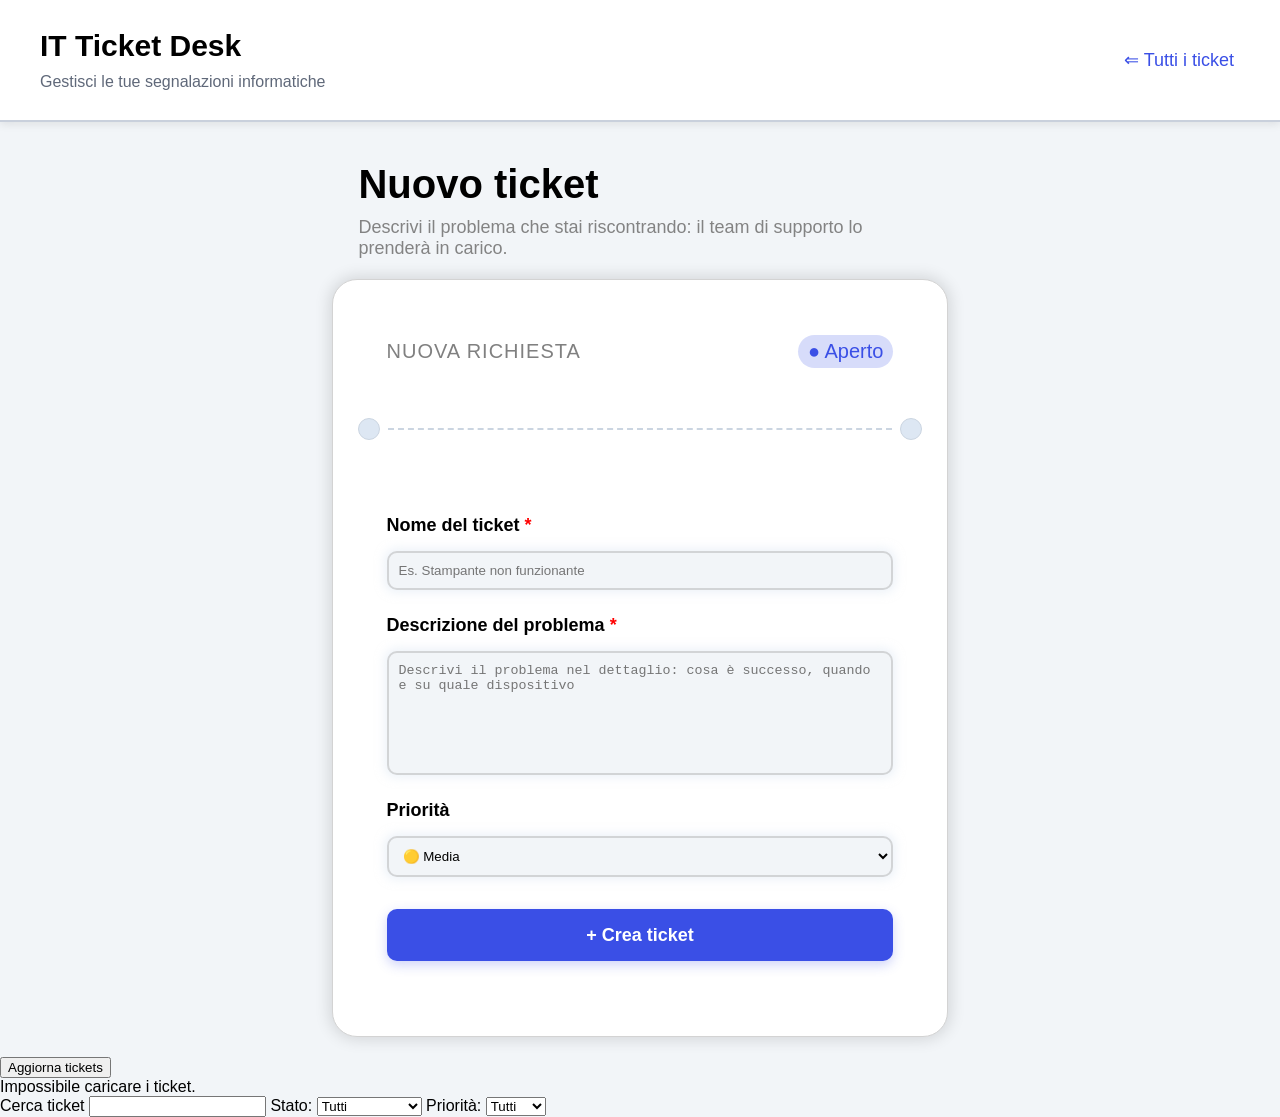
==== static/index.html @ 0a1bf8a2 "prima versione funzionante del mini (micro) help desk" ====
<!DOCTYPE html>
<html lang="it-IT">
<head>
    <meta charset="UTF-8">
    <meta name="viewport" content="width=device-width, initial-scale=1.0">
    <title>IT Ticket Desk</title>
    <link rel="stylesheet" href="/static/style.css">
    <script src="/static/script.js" defer></script>
</head>
<body>
    <div class="header"> 
        <div class="header-left-side">
            <p class="title">IT Ticket Desk</p>
            <p class="subtitle">Gestisci le tue segnalazioni informatiche</p>
        </div>
        <div class="header-right-side">
            <button class="header-button" type="button">⇐ Tutti i ticket</button>
        </div>
        
        
    </div>

    
    <div class="new-ticket-container">
        <p class="new-ticket-title">Nuovo ticket</p>
        <p class="new-ticket-subtitle">Descrivi il problema che stai riscontrando: il team di supporto lo prenderà in carico.</p>
        <div class="new-ticket-form-container">
            <div class="new-ticket-header">
                <p class="new-ticket-header-title">NUOVA RICHIESTA</p>
                <p class="new-ticket-header-status">● Aperto</p>
            </div>
            <div class="new-ticket-separator">
                <span  class="dot"></span >
                <hr class="line"></hr>
                <span  class="dot"></span >
            </div>
            <form class="ticket-form" id="ticket-form">
                <label class="ticket-name-label" for="ticket-name">Nome del ticket<span class="required"> *</span></label>
                <input class="ticket-name" type="text" id="ticket-name" placeholder="Es. Stampante non funzionante" required minlength="3" maxlength="100">

                <label class="ticket-description-label" for="ticket-description">Descrizione del problema<span class="required"> *</span></label>
                <textarea class="ticket-description" id="ticket-description" placeholder="Descrivi il problema nel dettaglio: cosa è successo, quando e su quale dispositivo" required minlength="10" maxlength="2000"></textarea>

                <label class="ticket-priority-label" for="ticket-priority">Priorità</label>
                <select class="ticket-priority" id="ticket-priority">
                    <option value="bassa">🟢 Bassa</option>
                    <option value="media" selected>🟡 Media</option>
                    <option value="alta">🔴 Alta</option>
                </select>

                <button class="form-button" type="submit">+ Crea ticket</button>
            </form>
        </div>
    </div>

    <button id="refresh-tickets">Aggiorna tickets</button>
    <p class="feedback" id="feedback" role="status"></p>
    
    <label for="filter-search">Cerca ticket</label>
    <input type="search" id="filter-search">
    
    <label for="filter-status">Stato:</label>
    <select name="" id="filter-status">
        <option value="">Tutti</option>
        <option value="aperto">Aperto</option>
        <option value="in lavorazione">In lavorazione</option>
        <option value="risolto">Risolto</option>
    </select>
    
    <label for="filter-priority">Priorità:</label>
    <select name="" id="filter-priority">
        <option value="">Tutti</option>
        <option value="bassa">Bassa</option>
        <option value="media">Media</option>
        <option value="alta">Alta</option>
    </select>
    
    <div id="ticket-list"></div>
</body>
</html>
---- static/style.css ----
:root {
    --accent: #3a4fe6;
    --accent-dark: #2d3fc4;
    --accent-soft: rgba(58, 79, 230, 0.12);
    --accent-ring: rgba(58, 79, 230, 0.25);

    --bg: #f2f5f8;
    --surface: #ffffff;
    --border: #c9d0dc;
    --border-hover: #a9b2c3;
    --border-soft: #e2e6ee;

    --text: #12161f;
    --text-muted: #5b6475;
    --placeholder: #5f6879;
    --danger: #c62f2f;

    --radius-card: 24px;
    --radius-field: 10px;
}

* {
    margin: 0;
    padding: 0,
}

body {
    font-family: Arial, sans-serif;
    background-color: #f2f5f8;
}

.header {
    height: 100px;
    display: flex;
    margin-bottom: 40px;
    justify-content: space-between;
    align-content: center;
    padding: 10px 40px;
    background-color: white;
    border-bottom: 2px solid var(--border);
    box-shadow: 0 3px 8px rgb(0 0 0 / 8%);

}

.header-left-side {
    width: fit-content;
    height: 100%;
    align-content: center;
    
}

.title {
    font-size: 30px;
    font-weight: bold;
    margin-bottom: 10px;
}

.subtitle {
    color: var(--placeholder);
}

.header-right-side {
    width: fit-content;
    height: 100%;
    align-content: center;
}

.header-button {
    font-size: 18px;
    background-color: white;
    border: none;
    color: var(--accent);
}

.new-ticket-container {
    margin: auto;
    width: 55%;
}

.new-ticket-title {
    font-size: 40px;
    font-weight: bold;
    width: 80%;
    margin: 0 auto 10px auto;
}

.new-ticket-subtitle {
    font-size: 18px;
    color: rgb(131, 131, 131);
    width: 80%;
    margin: auto;
}

.new-ticket-form-container {
    width: 80%;
    border: 1px solid rgb(211, 211, 211);
    border-radius: 25px;
    background-color: white;
    margin: 20px auto;
    padding: 25px;
    box-shadow: 0 0 15px 3px rgba(0, 0, 0, 0.12);
}

.new-ticket-header {
    display: flex;
    align-items: center;
    width: 90%;
    margin: 30px auto 50px auto;
    justify-content: space-between;
}

.new-ticket-header-title {
    width: 50%;
    font-size: 20px;
    color: gray;
    letter-spacing: 1px;
}

.new-ticket-header-status {
    width: fit-content;
    font-size: 20px;
    font-weight: 500;
    text-align: center;
    padding: 5px 10px;
    background-color: rgb(58, 79, 230, 0.2);
    border-radius: 999px;
    color: rgb(58, 79, 230);
}

.new-ticket-separator {
    display: flex;
    align-items: center;
    gap: 8px;
    width: 100%;
}

.dot {
    width: 20px;
    height: 20px;
    flex-shrink: 0;
    border-radius: 50%;
    border: 1px solid #cbd5e1;
    background-color: #dde7f3;
}

.line {
    flex: 1;
    border: none;
    border-top: 2px dashed #cbd5e1;
    margin: 0;
}

.ticket-form {
    display: flex;
    width: 90%;
    margin: 50px auto 50px auto;
    flex-direction: column;
}

.ticket-form label {
    margin-top: 25px;
    font-size: 18px;
    font-weight: bold;
}

.required {
    color: red;
    font-size: 18px;
}

.ticket-form input, .ticket-form textarea, .ticket-form select {
    margin-top: 15px;
    background-color: #f2f5f8;
    padding: 10px;
    border: 2px solid rgb(210, 212, 214);
    border-radius: 10px;
    box-shadow: 0 0 10px 3px rgba(221, 231, 243, 0.5);
}

.ticket-form input:focus, .ticket-form textarea:focus, .ticket-form select:focus {
    margin-top: 10px;
    background-color: #f2f5f8;
    padding: 10px;
    outline: none;
    border: 2px solid rgb(58, 79, 230, 0.6);
    border-radius: 10px;
    box-shadow: 0 0 10px 3px rgba(58, 79, 230, 0.5);
}

.ticket-form textarea {
    field-sizing: content;
    resize: none;
    min-height: 100px;
    max-height: 300px;
    overflow-y: auto;
}

.ticket-card {
    border: 1px solid #cbd5e1;
    border-radius: 8px;
    padding: 16px;
    margin-bottom: 12px;
    background-color: #ffffff;
}

.form-button {
    margin-top: 32px;
    width: 100%;
    min-height: 52px;
    padding: 0 24px;
    font-size: 18px;
    font-weight: bold;
    color: white;
    background-color: var(--accent);
    border: none;
    border-radius: var(--radius-field);
    cursor: pointer;
    box-shadow: 0 4px 12px var(--accent-ring);
    transition: background-color 0.15s, transform 0.15s, box-shadow 0.15s;
}

.form-button:hover {
    background-color: var(--accent-dark);
    transform: translateY(-2px);
    box-shadow: 0 8px 20px var(--accent-ring);
}
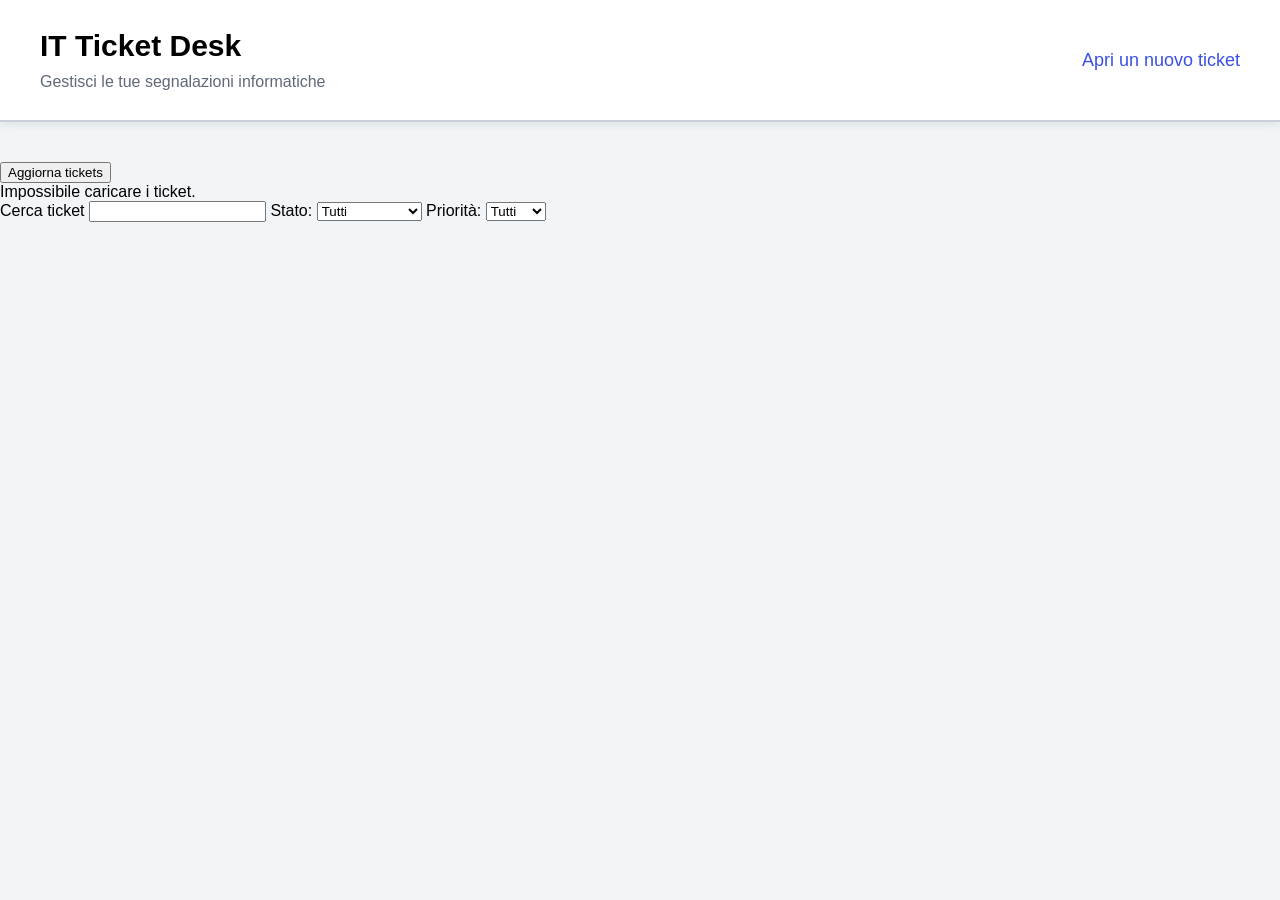
==== commit 321a3513: "Separa elenco ticket e creazione in due pagine" ====
--- a/static/index.html
+++ b/static/index.html
@@ -14,44 +14,11 @@
             <p class="subtitle">Gestisci le tue segnalazioni informatiche</p>
         </div>
         <div class="header-right-side">
-            <button class="header-button" type="button">⇐ Tutti i ticket</button>
+            <a class="header-link" href="/new-ticket">Apri un nuovo ticket</a>
         </div>
-        
-        
     </div>
 
     
-    <div class="new-ticket-container">
-        <p class="new-ticket-title">Nuovo ticket</p>
-        <p class="new-ticket-subtitle">Descrivi il problema che stai riscontrando: il team di supporto lo prenderà in carico.</p>
-        <div class="new-ticket-form-container">
-            <div class="new-ticket-header">
-                <p class="new-ticket-header-title">NUOVA RICHIESTA</p>
-                <p class="new-ticket-header-status">● Aperto</p>
-            </div>
-            <div class="new-ticket-separator">
-                <span  class="dot"></span >
-                <hr class="line"></hr>
-                <span  class="dot"></span >
-            </div>
-            <form class="ticket-form" id="ticket-form">
-                <label class="ticket-name-label" for="ticket-name">Nome del ticket<span class="required"> *</span></label>
-                <input class="ticket-name" type="text" id="ticket-name" placeholder="Es. Stampante non funzionante" required minlength="3" maxlength="100">
-
-                <label class="ticket-description-label" for="ticket-description">Descrizione del problema<span class="required"> *</span></label>
-                <textarea class="ticket-description" id="ticket-description" placeholder="Descrivi il problema nel dettaglio: cosa è successo, quando e su quale dispositivo" required minlength="10" maxlength="2000"></textarea>
-
-                <label class="ticket-priority-label" for="ticket-priority">Priorità</label>
-                <select class="ticket-priority" id="ticket-priority">
-                    <option value="bassa">🟢 Bassa</option>
-                    <option value="media" selected>🟡 Media</option>
-                    <option value="alta">🔴 Alta</option>
-                </select>
-
-                <button class="form-button" type="submit">+ Crea ticket</button>
-            </form>
-        </div>
-    </div>
 
     <button id="refresh-tickets">Aggiorna tickets</button>
     <p class="feedback" id="feedback" role="status"></p>
--- a/static/style.css
+++ b/static/style.css
@@ -65,11 +65,12 @@
     align-content: center;
 }
 
-.header-button {
+.header-link {
     font-size: 18px;
     background-color: white;
     border: none;
     color: var(--accent);
+    text-decoration: none;
 }
 
 .new-ticket-container {
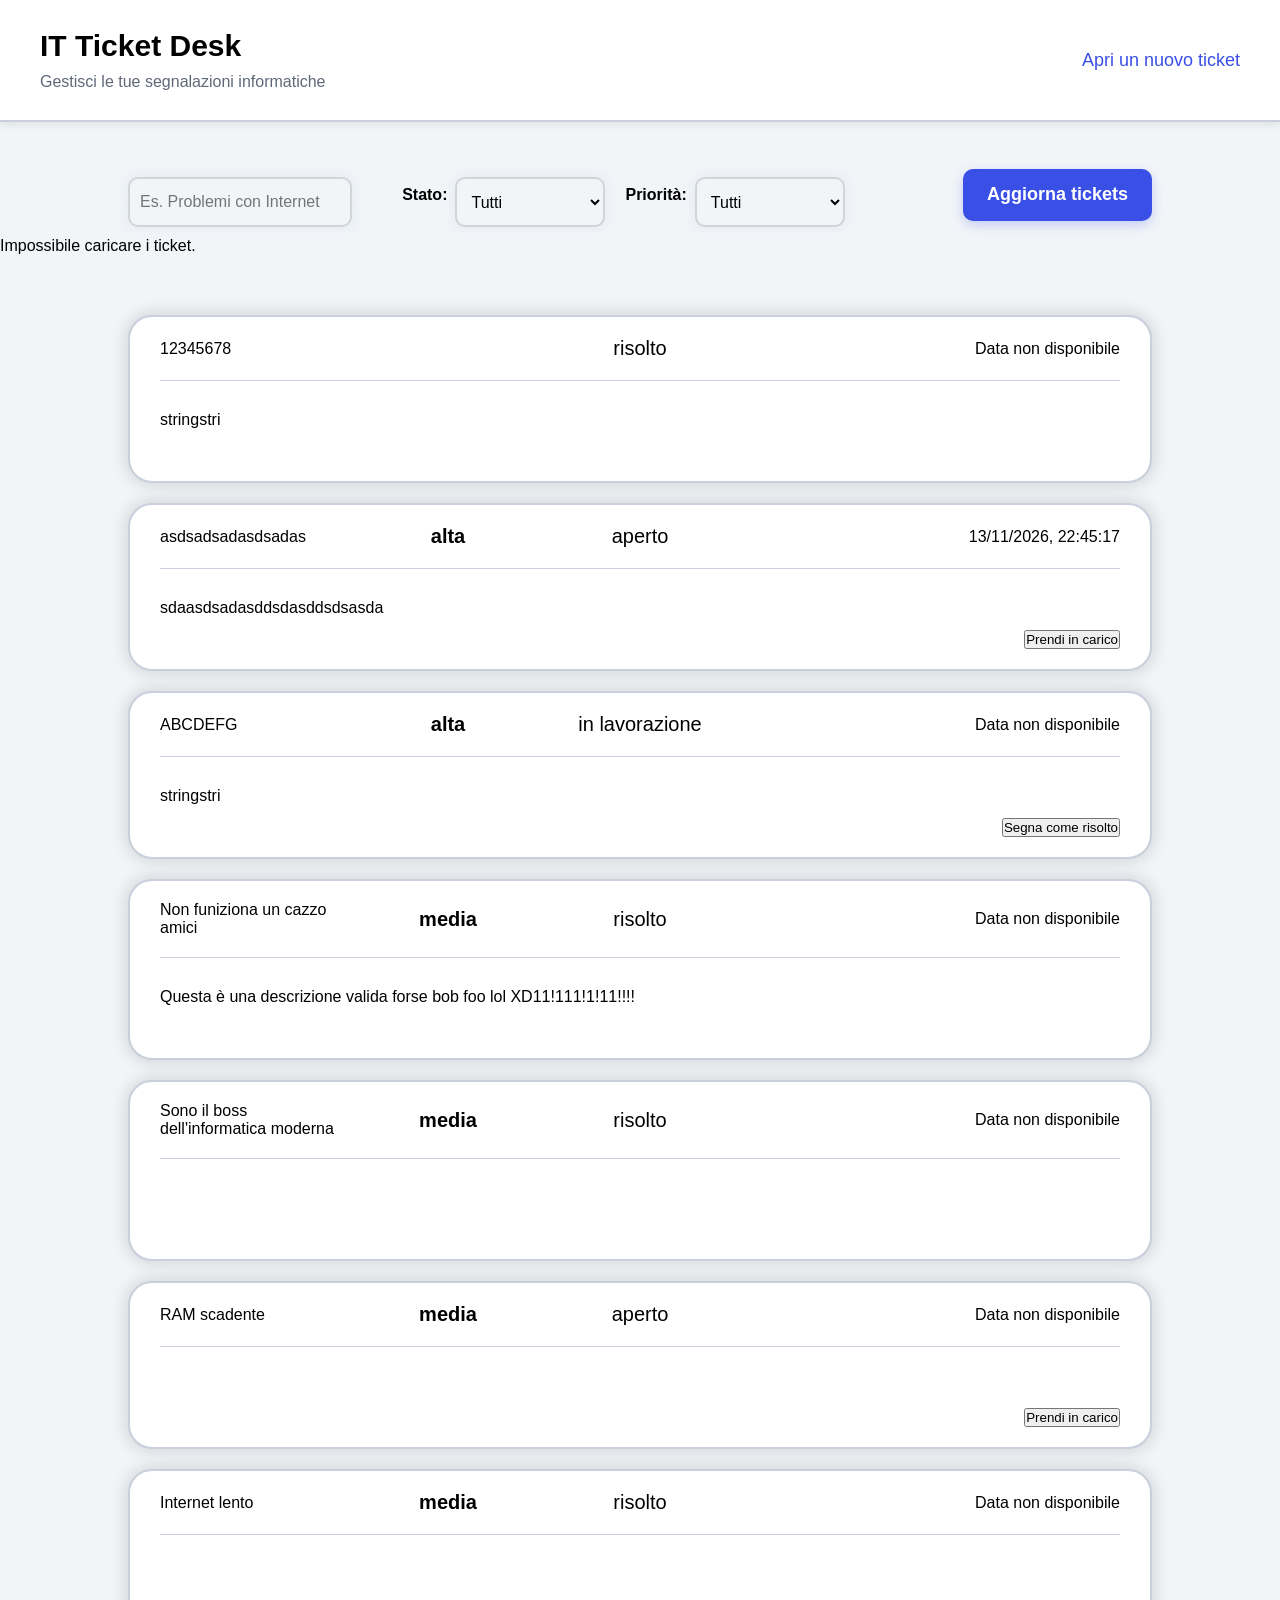
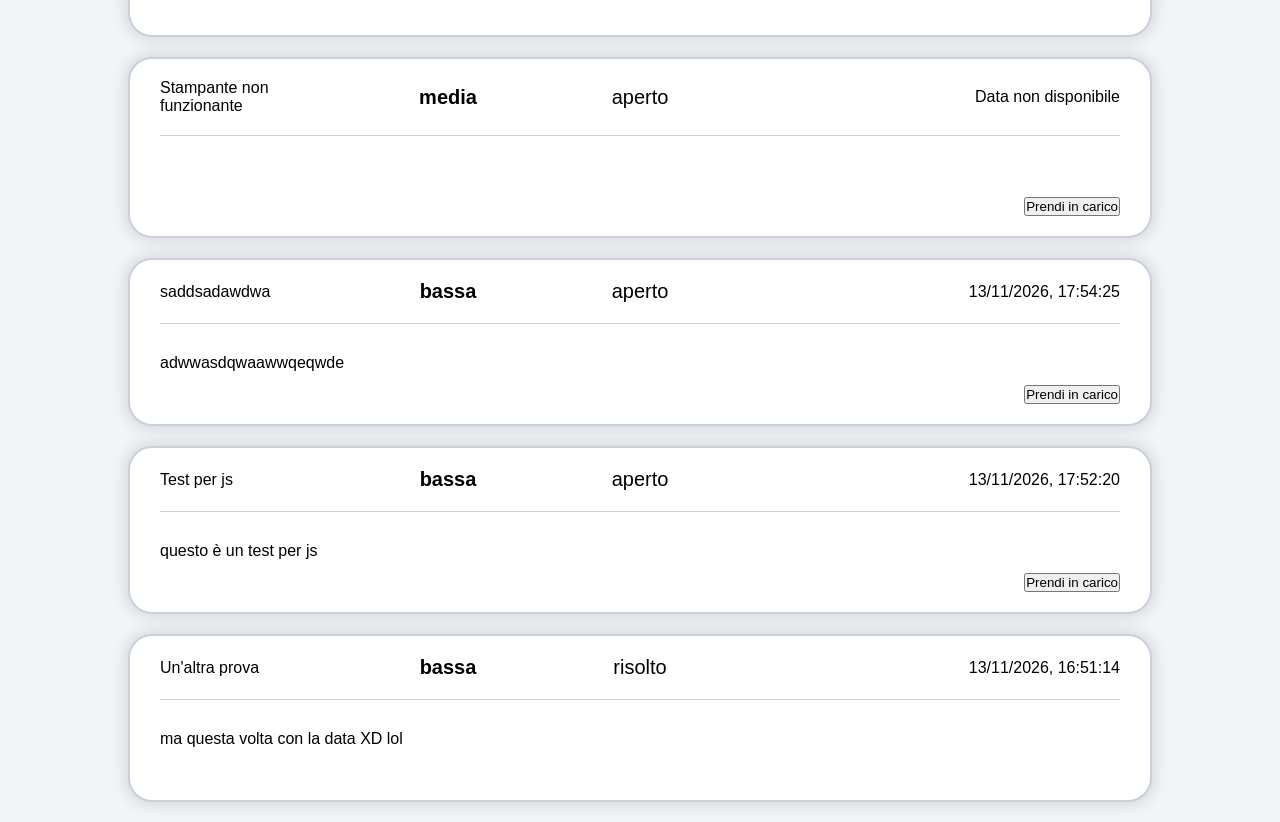
==== commit 9380359e: "Cabiati stati e priorità inserendo la maiuscola e completata la prima versione frontend." ====
--- a/static/index.html
+++ b/static/index.html
@@ -4,7 +4,8 @@
     <meta charset="UTF-8">
     <meta name="viewport" content="width=device-width, initial-scale=1.0">
     <title>IT Ticket Desk</title>
-    <link rel="stylesheet" href="/static/style.css">
+    <link rel="stylesheet" href="/static/common.css">
+    <link rel="stylesheet" href="/static/tickets.css">
     <script src="/static/script.js" defer></script>
 </head>
 <body>
@@ -18,31 +19,43 @@
         </div>
     </div>
 
-    
 
-    <button id="refresh-tickets">Aggiorna tickets</button>
+    <div class="filters-container">
+        <div class="filters-box">
+            <div class="search-box">
+                <input class="input-field" type="search" id="filter-search" placeholder="Es. Problemi con Internet">
+            </div>
+
+            <div class="filters">
+                <div class="status-box">
+                    <label for="filter-status">Stato:</label>
+                    <select class="input-field" name="" id="filter-status">
+                        <option value="">Tutti</option>
+                        <option value="Aperto">Aperto</option>
+                        <option value="In lavorazione">In lavorazione</option>
+                        <option value="Risolto">Risolto</option>
+                    </select>
+                </div>
+                <div class="priority-box">
+                    <label for="filter-priority">Priorità:</label>
+                    <select class="input-field" name="" id="filter-priority">
+                        <option value="">Tutti</option>
+                        <option value="Bassa">Bassa</option>
+                        <option value="Media">Media</option>
+                        <option value="Alta">Alta</option>
+                    </select>
+                </div>
+            </div>
+        </div>
+
+        <div class="update-button">
+            <button class="simple-button" id="refresh-tickets">Aggiorna tickets</button>
+        </div>
+    </div>
+
     <p class="feedback" id="feedback" role="status"></p>
-    
-    <label for="filter-search">Cerca ticket</label>
-    <input type="search" id="filter-search">
-    
-    <label for="filter-status">Stato:</label>
-    <select name="" id="filter-status">
-        <option value="">Tutti</option>
-        <option value="aperto">Aperto</option>
-        <option value="in lavorazione">In lavorazione</option>
-        <option value="risolto">Risolto</option>
-    </select>
-    
-    <label for="filter-priority">Priorità:</label>
-    <select name="" id="filter-priority">
-        <option value="">Tutti</option>
-        <option value="bassa">Bassa</option>
-        <option value="media">Media</option>
-        <option value="alta">Alta</option>
-    </select>
-    
-    <div id="ticket-list"></div>
+
+    <div class="ticket-list" id="ticket-list"><article class="ticket-card"><div class="upper-card"><p class="ticket-name">12345678</p><p class="ticket-priority"></p><p class="ticket-status">risolto</p><p class="ticket-date">Data non disponibile</p></div><div class="bottom-card"><p class="ticket-description">stringstri</p></div></article><article class="ticket-card"><div class="upper-card"><p class="ticket-name">asdsadsadasdsadas</p><p class="ticket-priority">alta</p><p class="ticket-status">aperto</p><p class="ticket-date">13/11/2026, 22:45:17</p></div><div class="bottom-card"><p class="ticket-description">sdaasdsadasddsdasddsdsasda</p><button type="button">Prendi in carico</button></div></article><article class="ticket-card"><div class="upper-card"><p class="ticket-name">ABCDEFG</p><p class="ticket-priority">alta</p><p class="ticket-status">in lavorazione</p><p class="ticket-date">Data non disponibile</p></div><div class="bottom-card"><p class="ticket-description">stringstri</p><button type="button">Segna come risolto</button></div></article><article class="ticket-card"><div class="upper-card"><p class="ticket-name">Non funiziona un cazzo amici</p><p class="ticket-priority">media</p><p class="ticket-status">risolto</p><p class="ticket-date">Data non disponibile</p></div><div class="bottom-card"><p class="ticket-description">Questa è una descrizione valida forse bob foo lol XD11!111!1!11!!!!</p></div></article><article class="ticket-card"><div class="upper-card"><p class="ticket-name">Sono il boss dell'informatica moderna</p><p class="ticket-priority">media</p><p class="ticket-status">risolto</p><p class="ticket-date">Data non disponibile</p></div><div class="bottom-card"><p class="ticket-description"></p></div></article><article class="ticket-card"><div class="upper-card"><p class="ticket-name">RAM scadente</p><p class="ticket-priority">media</p><p class="ticket-status">aperto</p><p class="ticket-date">Data non disponibile</p></div><div class="bottom-card"><p class="ticket-description"></p><button type="button">Prendi in carico</button></div></article><article class="ticket-card"><div class="upper-card"><p class="ticket-name">Internet lento</p><p class="ticket-priority">media</p><p class="ticket-status">risolto</p><p class="ticket-date">Data non disponibile</p></div><div class="bottom-card"><p class="ticket-description"></p></div></article><article class="ticket-card"><div class="upper-card"><p class="ticket-name">Stampante non funzionante</p><p class="ticket-priority">media</p><p class="ticket-status">aperto</p><p class="ticket-date">Data non disponibile</p></div><div class="bottom-card"><p class="ticket-description"></p><button type="button">Prendi in carico</button></div></article><article class="ticket-card"><div class="upper-card"><p class="ticket-name">saddsadawdwa</p><p class="ticket-priority">bassa</p><p class="ticket-status">aperto</p><p class="ticket-date">13/11/2026, 17:54:25</p></div><div class="bottom-card"><p class="ticket-description">adwwasdqwaawwqeqwde</p><button type="button">Prendi in carico</button></div></article><article class="ticket-card"><div class="upper-card"><p class="ticket-name">Test per js</p><p class="ticket-priority">bassa</p><p class="ticket-status">aperto</p><p class="ticket-date">13/11/2026, 17:52:20</p></div><div class="bottom-card"><p class="ticket-description">questo è un test per js</p><button type="button">Prendi in carico</button></div></article><article class="ticket-card"><div class="upper-card"><p class="ticket-name">Un'altra prova</p><p class="ticket-priority">bassa</p><p class="ticket-status">risolto</p><p class="ticket-date">13/11/2026, 16:51:14</p></div><div class="bottom-card"><p class="ticket-description">ma questa volta con la data XD lol</p></div></article></div>
 </body>
 </html>
 
--- a/static/common.css
+++ b/static/common.css
@@ -0,0 +1,114 @@
+:root {
+    --accent: #3a4fe6;
+    --accent-dark: #2d3fc4;
+    --accent-soft: rgba(58, 79, 230, 0.12);
+    --accent-ring: rgba(58, 79, 230, 0.25);
+
+    --bg: #f2f5f8;
+    --surface: #ffffff;
+    --border: #c9d0dc;
+    --border-hover: #a9b2c3;
+    --border-soft: #e2e6ee;
+
+    --text: #12161f;
+    --text-muted: #5b6475;
+    --placeholder: #5f6879;
+    --danger: #c62f2f;
+
+    --radius-card: 24px;
+    --radius-field: 10px;
+}
+
+* {
+    margin: 0;
+    padding: 0;
+}
+
+body {
+    font-family: Arial, sans-serif;
+    background-color: var(--bg);
+}
+
+.header {
+    height: 100px;
+    display: flex;
+    margin-bottom: 40px;
+    justify-content: space-between;
+    align-content: center;
+    padding: 10px 40px;
+    background-color: var(--surface);
+    border-bottom: 2px solid var(--border);
+    box-shadow: 0 3px 8px rgb(0 0 0 / 8%);
+}
+
+.header-left-side {
+    width: fit-content;
+    height: 100%;
+    align-content: center;
+}
+
+.title {
+    font-size: 30px;
+    font-weight: bold;
+    margin-bottom: 10px;
+}
+
+.subtitle {
+    color: var(--placeholder);
+}
+
+.header-right-side {
+    width: fit-content;
+    height: 100%;
+    align-content: center;
+}
+
+.header-link {
+    font-size: 18px;
+    background-color: var(--surface);
+    border: none;
+    color: var(--accent);
+    text-decoration: none;
+}
+
+
+
+.input-field {
+    margin-top: 15px;
+    background-color: var(--bg);
+    padding: 10px;
+    border: 2px solid rgb(210, 212, 214);
+    border-radius: var(--radius-field);
+    box-shadow: 0 0 10px 3px rgba(221, 231, 243, 0.5);
+}
+
+.input-field:focus {
+    background-color: var(--bg);
+    padding: 10px;
+    outline: none;
+    border: 2px solid rgb(58, 79, 230, 0.6);
+    border-radius: var(--radius-field);
+    box-shadow: 0 0 10px 3px rgba(58, 79, 230, 0.5);
+}
+
+.simple-button {
+    margin-top: 32px;
+    width: 100%;
+    min-height: 52px;
+    padding: 0 24px;
+    font-size: 18px;
+    font-weight: bold;
+    color: var(--surface);
+    background-color: var(--accent);
+    border: none;
+    border-radius: var(--radius-field);
+    cursor: pointer;
+    box-shadow: 0 4px 12px var(--accent-ring);
+    transition: background-color 0.15s, transform 0.15s, box-shadow 0.15s;
+}
+
+.simple-button:hover {
+    background-color: var(--accent-dark);
+    transform: translateY(-2px);
+    box-shadow: 0 8px 20px var(--accent-ring);
+}
--- a/static/tickets.css
+++ b/static/tickets.css
@@ -0,0 +1,125 @@
+.filters-container {
+    width: 80%;
+    display: flex;
+    flex-direction: row;
+    margin: 10px auto;
+    align-items: center;
+    justify-content: space-between;
+}
+
+.filters-box {
+    display: flex;
+    width: 70%;
+    align-items: center;
+}
+
+.search-box {
+    width: 100%;
+}
+
+.filters {
+    width: 100%;
+    display: flex;
+    justify-content: space-between;
+    align-items: center;
+    gap: 20px;
+}
+
+.status-box,
+.priority-box {
+    display: flex;
+    align-items: center;
+    gap: 8px;
+}
+
+.update-button {
+    display: flex;
+    align-items: center;
+}
+
+.filters-container .simple-button {
+    margin-top: 0;
+}
+
+label {
+    font-size: 16px;
+    font-weight: bold;
+}
+
+.input-field {
+    height: 50px;
+    font-size: 16px;
+}
+
+select {
+    width: 150px;
+}
+
+
+.ticket-list {
+    width: 80%;
+    margin: auto;
+    margin-top: 60px;
+}
+
+.ticket-card {
+    margin: 20px auto;
+    padding: 20px 30px;
+    background-color: white;
+    border: 2px solid var(--border);
+    border-radius: var(--radius-card);
+    box-shadow: 0 0 15px 3px rgba(0, 0, 0, 0.12);
+}
+
+.upper-card {
+    width: 100%;
+    padding-bottom: 20px;
+    margin-bottom: 30px;
+    display: flex;
+    align-items: center;
+    border-bottom: 1px solid var(--border);
+}
+
+.upper-card p {
+    width: 20%;
+}
+
+.ticket-name {
+    overflow-wrap: anywhere;
+}
+
+.ticket-priority {
+    font-size: 20px;
+    font-weight: bold;
+    text-align: center;
+}
+
+.ticket-status {
+    font-size: 20px;
+    
+    text-align: center;
+    margin-right: 20%;
+}
+
+.ticket-date {
+    text-align: right;
+}
+
+.bottom-card {
+    display: flex;
+    justify-content: space-between;
+    align-items: end;
+}
+
+.ticket-description {
+    overflow-wrap: anywhere;
+    min-height: 50px;
+    width: 50%;
+}
+
+.ticket-button {
+    margin-top: 0;
+    min-height: 0;
+    height: 50px;
+    width: 20%;
+}
